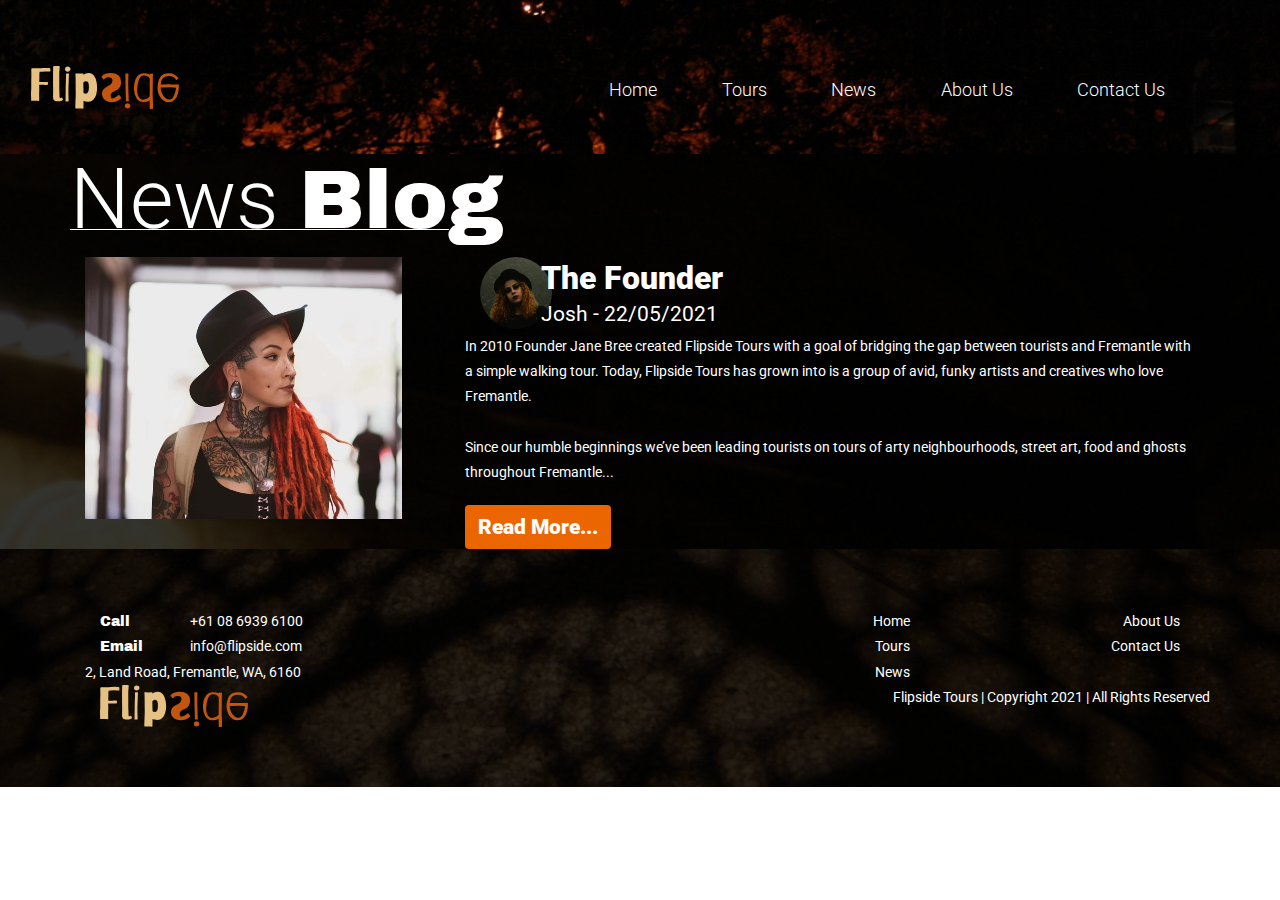
==== blog.html @ 5745782d "Update blog.html" ====
<!DOCTYPE html>
<html lang="en">

<head>
    <meta charset="utf-8">
    <meta http-equiv="X-UA-Compatible" content="IE=edge">
    <meta name="viewport" content="width=device-width, initial-scale=1">
    <!-- The above 3 meta tags *must* come first in the head; any other head content must come *after* these tags -->
    <title>Flipside Tours</title>

    <!-- Bootstrap -->
    <link href="css/bootstrap.min.css" rel="stylesheet">

    <!-- Google Fonts (Roboto & Archivo Black) -->
    <link rel="preconnect" href="https://fonts.gstatic.com">
    <link href="https://fonts.googleapis.com/css2?family=Archivo+Black&family=Roboto:ital,wght@0,300;0,400;0,900;1,700&display=swap" rel="stylesheet">

    <!-- Stylesheet -->
    <link href="style.css" rel="stylesheet">
</head>

<body>
    <header class="container-fluid smallheaderbg">
        <nav class="navbar">
            <div class="container-fluid">
                <div class="navbar-header">
                    <button type="button" class="navbar-toggle" data-toggle="collapse" data-target="#myNavbar">
                        <span class="icon-bar"></span>
                        <span class="icon-bar"></span>
                        <span class="icon-bar"></span>
                    </button>

                    <a class="navbar-brand" href="#"><img alt="Flipside Tours Logo" src="graphics/logo/logotype-img.svg"></a>
                </div>

                <div class="collapse navbar-collapse" id="myNavbar">
                    <ul class="nav navbar-nav navbar-right">
                        <li class="active"><a href="#">Home</a></li>
                        <li><a href="#">Tours</a></li>
                        <li><a href="#">News</a></li>
                        <li><a href="#">About Us</a></li>
                        <li><a href="#">Contact Us</a></li>
                    </ul>
                </div>
            </div>
        </nav>
    </header>

    <section class="container-fluid blog-section-one-bg">
        <div class="container">
            <h1><u style="text-decoration-thickness: 1px;"> News <span style="font-family: 'Archivo Black', sans-serif;">Blog</span> </u></h1>
            <div class="row">
                <div class="col-md-4">
                    <img src="images/content/blog/blog-img-1.jpg" alt="Photo of the Founder of Flipside">
                </div>

                <div class="col-md-8">
                    <div class="row">
                        <div class="col-md-1" style="padding-right: 0px;">
                            <img src="images/content/blog/blog-profile-img-1.png" alt="Photo of the Founder of Flipside">
                        </div>
                        
                        <div class="col-md-11">
                            <h3> The Founder </h3>
                            <p style="font-size: 1.50em;"> Josh - 22/05/2021 </p>
                        </div>
                    </div>
                    
                    <p> In 2010 Founder Jane Bree created Flipside Tours with a goal of bridging the gap between tourists and Fremantle with a simple walking tour. Today, Flipside Tours has grown into is a group of avid, funky artists and creatives who love Fremantle. <br> <br> Since our humble beginnings we’ve been leading tourists on tours of arty neighbourhoods, street art, food and ghosts throughout Fremantle... </p>
                    
                    <button type="button" class="btn">Read More...</button>
                </div>
            </div>
        </div>
    </section>

    <footer class="footerbg container-fluid">
        <div class="container">
            <div class="row">
                <div class="col-md-6">
                    <div class="row">
                        <div class="col-md-2">
                            <p><span style="font-family: 'Archivo Black', sans-serif;">Call</span></p>
                            <p><span style="font-family: 'Archivo Black', sans-serif;">Email</span></p>
                        </div>
                        <!--Column Medium 2-->

                        <div class="col-md-6">
                            <p>+61 08 6939 6100</p>
                            <p>info@flipside.com</p>
                        </div>
                        <!--Column Medium 6-->

                        <div class="col-md-4">
                        </div>
                        <!--Column Medium 4 (Empty)-->

                    </div>
                    <!--Row-->
                    <p>2, Land Road, Fremantle, WA, 6160</p>
                </div>
                <!--Column Medium 6-->

                <div class="col-md-6">
                    <div class="row">
                        <div class="col-md-6" style="text-align: right;">
                            <p>Home</p>
                            <p>Tours</p>
                            <p>News</p>
                        </div>
                        <!--Column Medium 6-->

                        <div class="col-md-6" style="text-align: right;">
                            <p>About Us</p>
                            <p>Contact Us</p>
                        </div>
                        <!--Column Medium 6-->
                    </div>
                    <!--Row-->
                </div>
                <!--Column Medium 6-->
            </div>
            <!--Row-->

            <section class="container">
                <div class="row">
                    <div class="col-md-6">
                        <a href="#"><img alt="Flipside Tours Logo" src="graphics/logo/logotype-img.svg"></a>
                    </div>
                    <!--Column Medium 6-->

                    <div class="col-md-6" style="text-align: right;">
                        <p>Flipside Tours | Copyright 2021 | All Rights Reserved</p>
                    </div>
                    <!--Column Medium 6-->
                </div>
                <!--Row-->
            </section>
        </div>
    </footer>
</body>

</html>
---- style.css ----
/*------------------------------ Variables ------------------------------*/

body {
    min-width: 320px;
}

h1 {
    color: white;
    font-family: 'Roboto', sans-serif;
    font-weight: 300;
    
    font-size: 6em;
    
    margin-top: 0px;
    margin-bottom: 10px;
}

h2 {
    color: white;
    font-family: 'Roboto', sans-serif;
    font-weight: 300;
    
    font-size: 4em;
    
    margin-top: 0px;
    margin-bottom: 10px;
}

h3 {
    color: white;
    font-family: 'Roboto', sans-serif;
    font-weight: 900;
    
    font-size: 2.25em;
    
    margin-top: 5px;
    margin-bottom: 0px;
}

p {
    color: white;
    font-family: 'Roboto', sans-serif;
    font-weight: 400;
    
    font-size: 1em;
    
    margin-bottom: 0px;
    
    line-height: 180%;
}

a {
    color: white;
    text-decoration: none;
    
    font-size: 1.3em;
}

li {
    padding-left: 5%;
    padding-top: 2%;
}

.btn {
    background-color: #EB6601;

    font-family: 'Roboto', sans-serif;
    font-weight: 900;
    color: white;
    
    font-size: 1.5em;
    
    margin-top: 20px;
}

.row {
    margin: auto;
}

/*------------------------------ Header (Large) ------------------------------*/

.navbar-nav {
    font-family: 'Roboto', sans-serif;
    font-weight: 300;
    width: 58%;
}

.navbar {
    padding-top: 4%;
    
    margin-bottom: 0px;
    
    margin: auto;
}

.icon-bar {
    display: block;
    width: 22px;
    height: 2px;
    border-radius: 1px;
    background-color: white;
}

.navbar-toggle {
    padding-top: 3%;
}

@media (min-width: 768px)
.navbar-nav>li {
    float: left;
    padding-left: 10px;
}

.tagline-header {
    padding-top: 11%;
    padding-bottom: 12%;
}

.indexheaderbg {
    background: url(images/backgrounds/index/index-header-background.jpg);
    background-size: cover;
}

/*------------------------------ Header (Small) ------------------------------*/

.smallheaderbg {
    background: url(images/backgrounds/header-background.jpg);
    background-size: cover;
    
    padding-bottom: 3%;
}

/*------------------------------ Index ------------------------------*/

.index-section-one-bg {
    background: url(images/backgrounds/index/index-section2-background.jpg);
    background-size: cover;
}

.index-section-two-bg {
    background: url(images/backgrounds/index/index-section3-background.jpg);
    background-size: cover;
}

.index-content-one {
    margin-top: 70px;
    margin-bottom: 70px;
}

/*------------------------------ Blog ------------------------------*/

.blog-section-one-bg {
    background: url(images/backgrounds/blog/blog-section2-background.jpg);
    background-size: cover;
}

/*------------------------------ Footer ------------------------------*/
.footerbg {
    background: url(images/backgrounds/footer-background.jpg);
    background-size: cover;
    
    padding-top: 60px;
    padding-bottom: 60px;
}
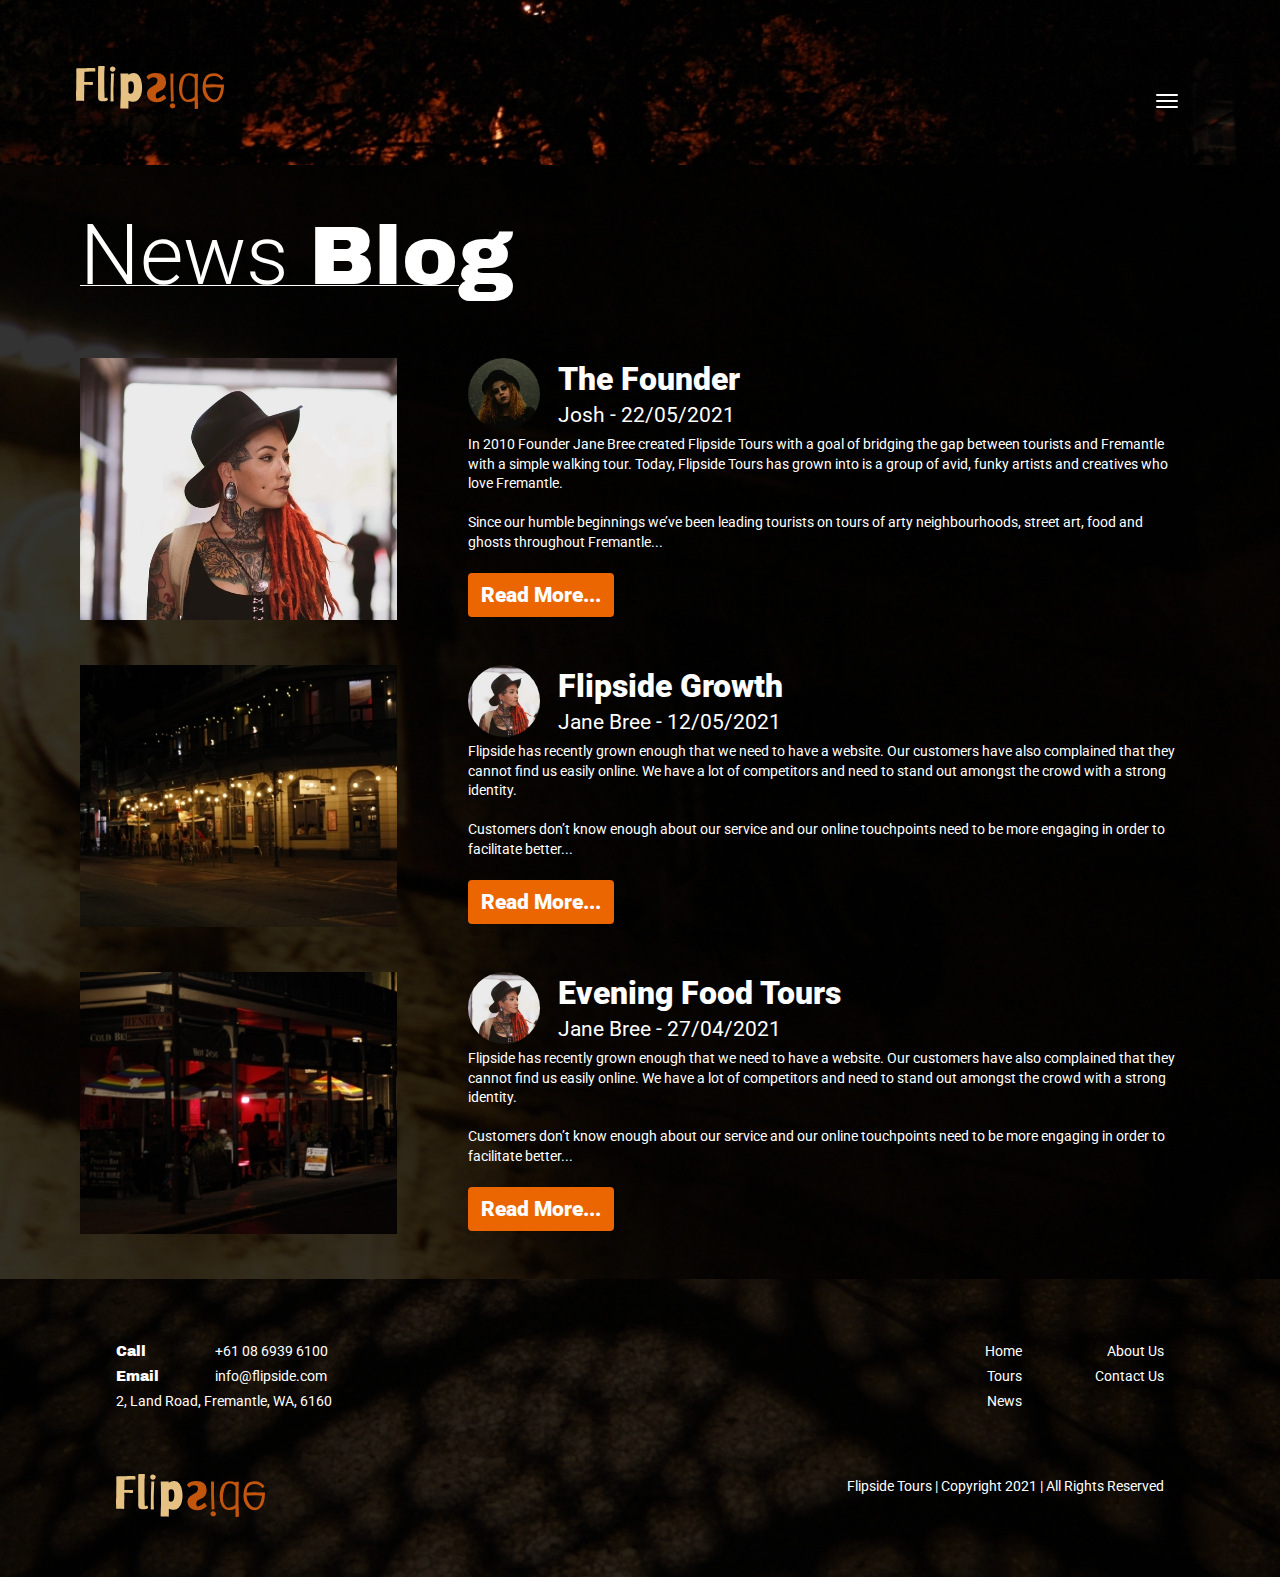
==== commit 5ed5d53c: "Updated Files" ====
--- a/blog.html
+++ b/blog.html
@@ -6,10 +6,12 @@
     <meta http-equiv="X-UA-Compatible" content="IE=edge">
     <meta name="viewport" content="width=device-width, initial-scale=1">
     <!-- The above 3 meta tags *must* come first in the head; any other head content must come *after* these tags -->
-    <title>Flipside Tours</title>
+    <title>Flipside Tours - Blog</title>
 
     <!-- Bootstrap -->
     <link href="css/bootstrap.min.css" rel="stylesheet">
+    <script src="https://ajax.googleapis.com/ajax/libs/jquery/3.5.1/jquery.min.js"></script>
+    <script src="https://maxcdn.bootstrapcdn.com/bootstrap/3.4.1/js/bootstrap.min.js"></script>
 
     <!-- Google Fonts (Roboto & Archivo Black) -->
     <link rel="preconnect" href="https://fonts.gstatic.com">
@@ -21,8 +23,8 @@
 
 <body>
     <header class="container-fluid smallheaderbg">
-        <nav class="navbar">
-            <div class="container-fluid">
+        <nav class="navbar" style="padding-left: 60px;padding-right: 60px;">
+            <div class="container-fluid remove-padding">
                 <div class="navbar-header">
                     <button type="button" class="navbar-toggle" data-toggle="collapse" data-target="#myNavbar">
                         <span class="icon-bar"></span>
@@ -47,26 +49,72 @@
     </header>
 
     <section class="container-fluid blog-section-one-bg">
-        <div class="container">
-            <h1><u style="text-decoration-thickness: 1px;"> News <span style="font-family: 'Archivo Black', sans-serif;">Blog</span> </u></h1>
-            <div class="row">
-                <div class="col-md-4">
+        <div class="container content_width">
+            <h1 class="section-padding-top"><u style="text-decoration-thickness: 1px;"> News <span style="font-family: 'Archivo Black', sans-serif;">Blog</span> </u></h1>
+            <div class="row section-padding-top">
+                <div class="col-sm-4" style="padding-left: 0px; padding-right: 0px;">
                     <img src="images/content/blog/blog-img-1.jpg" alt="Photo of the Founder of Flipside">
                 </div>
 
-                <div class="col-md-8">
+                <div class="col-sm-8">
                     <div class="row">
-                        <div class="col-md-1" style="padding-right: 0px;">
-                            <img src="images/content/blog/blog-profile-img-1.png" alt="Photo of the Founder of Flipside">
+                        <div class="col-sm-1" style="padding-right: 0px; padding-left: 0px;">
+                            <img src="images/content/blog/blog-profile-img-1.png" class="blog-profile-img" alt="Photo of the Founder of Flipside">
                         </div>
                         
-                        <div class="col-md-11">
+                        <div class="col-sm-11" style="padding-left: 30px;">
                             <h3> The Founder </h3>
-                            <p style="font-size: 1.50em;"> Josh - 22/05/2021 </p>
+                            <p class="p-subtitle"> Josh - 22/05/2021 </p>
                         </div>
                     </div>
                     
-                    <p> In 2010 Founder Jane Bree created Flipside Tours with a goal of bridging the gap between tourists and Fremantle with a simple walking tour. Today, Flipside Tours has grown into is a group of avid, funky artists and creatives who love Fremantle. <br> <br> Since our humble beginnings we’ve been leading tourists on tours of arty neighbourhoods, street art, food and ghosts throughout Fremantle... </p>
+                    <p style="line-height: 140%;"> In 2010 Founder Jane Bree created Flipside Tours with a goal of bridging the gap between tourists and Fremantle with a simple walking tour. Today, Flipside Tours has grown into is a group of avid, funky artists and creatives who love Fremantle. <br> <br> Since our humble beginnings we’ve been leading tourists on tours of arty neighbourhoods, street art, food and ghosts throughout Fremantle... </p>
+                    
+                    <button type="button" class="btn">Read More...</button>
+                </div>
+            </div>
+            
+            <div class="row section-padding-top">
+                <div class="col-sm-4" style="padding-left: 0px; padding-right: 0px;">
+                    <img src="images/content/blog/blog-img-2.jpg" alt="Photo of the Founder of Flipside">
+                </div>
+
+                <div class="col-sm-8">
+                    <div class="row">
+                        <div class="col-sm-1" style="padding-right: 0px; padding-left: 0px;">
+                            <img src="images/content/blog/blog-profile-img-2.png" class="blog-profile-img" alt="Photo of the Founder of Flipside">
+                        </div>
+                        
+                        <div class="col-sm-11" style="padding-left: 30px;">
+                            <h3> Flipside Growth </h3>
+                            <p class="p-subtitle"> Jane Bree - 12/05/2021 </p>
+                        </div>
+                    </div>
+                    
+                    <p style="line-height: 140%;"> Flipside has recently grown enough that we need to have a website. Our customers have also complained that they cannot find us easily online. We have a lot of competitors and need to stand out amongst the crowd with a strong identity. <br> <br> Customers don’t know enough about our service and our online touchpoints need to be more engaging in order to facilitate better... </p>
+                    
+                    <button type="button" class="btn">Read More...</button>
+                </div>
+            </div>
+            
+            <div class="row section-padding-top section-padding-bottom">
+                <div class="col-sm-4" style="padding-left: 0px; padding-right: 0px;">
+                    <img src="images/content/blog/blog-img-3.jpg" alt="Photo of the Founder of Flipside">
+                </div>
+
+                <div class="col-sm-8">
+                    <div class="row">
+                        <div class="col-xs-1" style="padding-right: 0px; padding-left: 0px;">
+                            <img src="images/content/blog/blog-profile-img-2.png" class="blog-profile-img" alt="Photo of the Founder of Flipside">
+                        </div>
+                        
+                        <div class="col-xs-11" style="padding-left: 30px;">
+                            <h3> Evening Food Tours </h3>
+                            <p class="p-subtitle"> Jane Bree - 27/04/2021 </p>
+                        </div>
+                    </div>
+                    
+                    <p style="line-height: 140%;"> Flipside has recently grown enough that we need to have a website. Our customers have also complained that they cannot find us easily online. We have a lot of competitors and need to stand out amongst the crowd with a strong identity. <br> <br> Customers don’t know enough about our service and our online touchpoints need to be more engaging in order to facilitate better... </p>
                     
                     <button type="button" class="btn">Read More...</button>
                 </div>
@@ -76,22 +124,22 @@
 
     <footer class="footerbg container-fluid">
         <div class="container">
-            <div class="row">
-                <div class="col-md-6">
+            <div class="row content_width" style="margin-bottom: 60px;">
+                <div class="col-sm-6" style="padding-left: 0px;">
                     <div class="row">
-                        <div class="col-md-2">
+                        <div class="col-md-2" style="padding-left: 0px;">
                             <p><span style="font-family: 'Archivo Black', sans-serif;">Call</span></p>
                             <p><span style="font-family: 'Archivo Black', sans-serif;">Email</span></p>
                         </div>
                         <!--Column Medium 2-->
 
-                        <div class="col-md-6">
+                        <div class="col-sm-6">
                             <p>+61 08 6939 6100</p>
                             <p>info@flipside.com</p>
                         </div>
                         <!--Column Medium 6-->
 
-                        <div class="col-md-4">
+                        <div class="col-sm-4">
                         </div>
                         <!--Column Medium 4 (Empty)-->
 
@@ -101,16 +149,16 @@
                 </div>
                 <!--Column Medium 6-->
 
-                <div class="col-md-6">
+                <div class="col-sm-6" style="padding-right: 0px;">
                     <div class="row">
-                        <div class="col-md-6" style="text-align: right;">
+                        <div class="col-sm-9" style="text-align: right;">
                             <p>Home</p>
                             <p>Tours</p>
                             <p>News</p>
                         </div>
                         <!--Column Medium 6-->
 
-                        <div class="col-md-6" style="text-align: right;">
+                        <div class="col-sm-3" style="text-align: right; padding-right: 0px;">
                             <p>About Us</p>
                             <p>Contact Us</p>
                         </div>
@@ -122,14 +170,14 @@
             </div>
             <!--Row-->
 
-            <section class="container">
-                <div class="row">
-                    <div class="col-md-6">
+            <section class="container" style="padding-left: 0px;">
+                <div class="row content_width">
+                    <div class="col-sm-6" style="padding-left: 0px;">
                         <a href="#"><img alt="Flipside Tours Logo" src="graphics/logo/logotype-img.svg"></a>
                     </div>
                     <!--Column Medium 6-->
 
-                    <div class="col-md-6" style="text-align: right;">
+                    <div class="col-sm-6" style="text-align: right;">
                         <p>Flipside Tours | Copyright 2021 | All Rights Reserved</p>
                     </div>
                     <!--Column Medium 6-->
--- a/style.css
+++ b/style.css
@@ -8,9 +8,9 @@
     color: white;
     font-family: 'Roboto', sans-serif;
     font-weight: 300;
-    
+
     font-size: 6em;
-    
+
     margin-top: 0px;
     margin-bottom: 10px;
 }
@@ -19,9 +19,9 @@
     color: white;
     font-family: 'Roboto', sans-serif;
     font-weight: 300;
-    
+
     font-size: 4em;
-    
+
     margin-top: 0px;
     margin-bottom: 10px;
 }
@@ -30,9 +30,9 @@
     color: white;
     font-family: 'Roboto', sans-serif;
     font-weight: 900;
-    
+
     font-size: 2.25em;
-    
+
     margin-top: 5px;
     margin-bottom: 0px;
 }
@@ -41,18 +41,18 @@
     color: white;
     font-family: 'Roboto', sans-serif;
     font-weight: 400;
-    
+
     font-size: 1em;
-    
+
     margin-bottom: 0px;
-    
+
     line-height: 180%;
 }
 
 a {
     color: white;
     text-decoration: none;
-    
+
     font-size: 1.3em;
 }
 
@@ -61,15 +61,19 @@
     padding-top: 2%;
 }
 
+.content_width {
+    width: 92%;
+}
+
 .btn {
     background-color: #EB6601;
 
     font-family: 'Roboto', sans-serif;
     font-weight: 900;
     color: white;
-    
+
     font-size: 1.5em;
-    
+
     margin-top: 20px;
 }
 
@@ -77,19 +81,53 @@
     margin: auto;
 }
 
+.remove-padding {
+    padding: 0px;
+}
+
+@media screen and (max-width: 768px) {
+    p {
+        color: white;
+        font-family: 'Roboto', sans-serif;
+        font-weight: 400;
+
+        font-size: 0.9em;
+
+        margin-bottom: 0px;
+
+        line-height: 180%;
+    }
+}
+
+@media screen and (max-width: 320px) {
+    h1 {
+        text-align: center;
+
+        font-size: 3em;
+    }
+    
+    h3 {
+        font-size: 1.3em;
+    }
+
+    .content_width {
+        width: 95%;
+    }
+}
+
 /*------------------------------ Header (Large) ------------------------------*/
 
 .navbar-nav {
     font-family: 'Roboto', sans-serif;
     font-weight: 300;
-    width: 58%;
+    width: 61%;
 }
 
 .navbar {
     padding-top: 4%;
-    
+
     margin-bottom: 0px;
-    
+
     margin: auto;
 }
 
@@ -105,8 +143,7 @@
     padding-top: 3%;
 }
 
-@media (min-width: 768px)
-.navbar-nav>li {
+@media (min-width: 768px) .navbar-nav > li {
     float: left;
     padding-left: 10px;
 }
@@ -126,9 +163,27 @@
 .smallheaderbg {
     background: url(images/backgrounds/header-background.jpg);
     background-size: cover;
-    
+
     padding-bottom: 3%;
 }
+
+@media (min-width: 768px){
+    .navbar-collapse.collapse {
+        display: none !important;
+    }
+    
+    .navbar-collapse.collapse.in {
+        display: block !important;
+    }
+    
+    .navbar-header .collapse, .navbar-toggle {
+        display:block !important;
+    }
+    
+    .navbar-header {
+        float:none;
+    }
+} /*Code from https://jsfiddle.net/0pmy8usr/*/
 
 /*------------------------------ Index ------------------------------*/
 
@@ -154,11 +209,29 @@
     background-size: cover;
 }
 
+.p-subtitle {
+    font-size: 1.50em;
+}
+
+.section-padding-top {
+    padding-top: 45px;
+}
+
+.section-padding-bottom {
+    padding-bottom: 45px;
+}
+
+@media screen and (max-width: 320px) {
+    .blog-profile-img {
+        height: 48px;
+    }
+}
+
 /*------------------------------ Footer ------------------------------*/
 .footerbg {
     background: url(images/backgrounds/footer-background.jpg);
     background-size: cover;
-    
+
     padding-top: 60px;
     padding-bottom: 60px;
-}+}
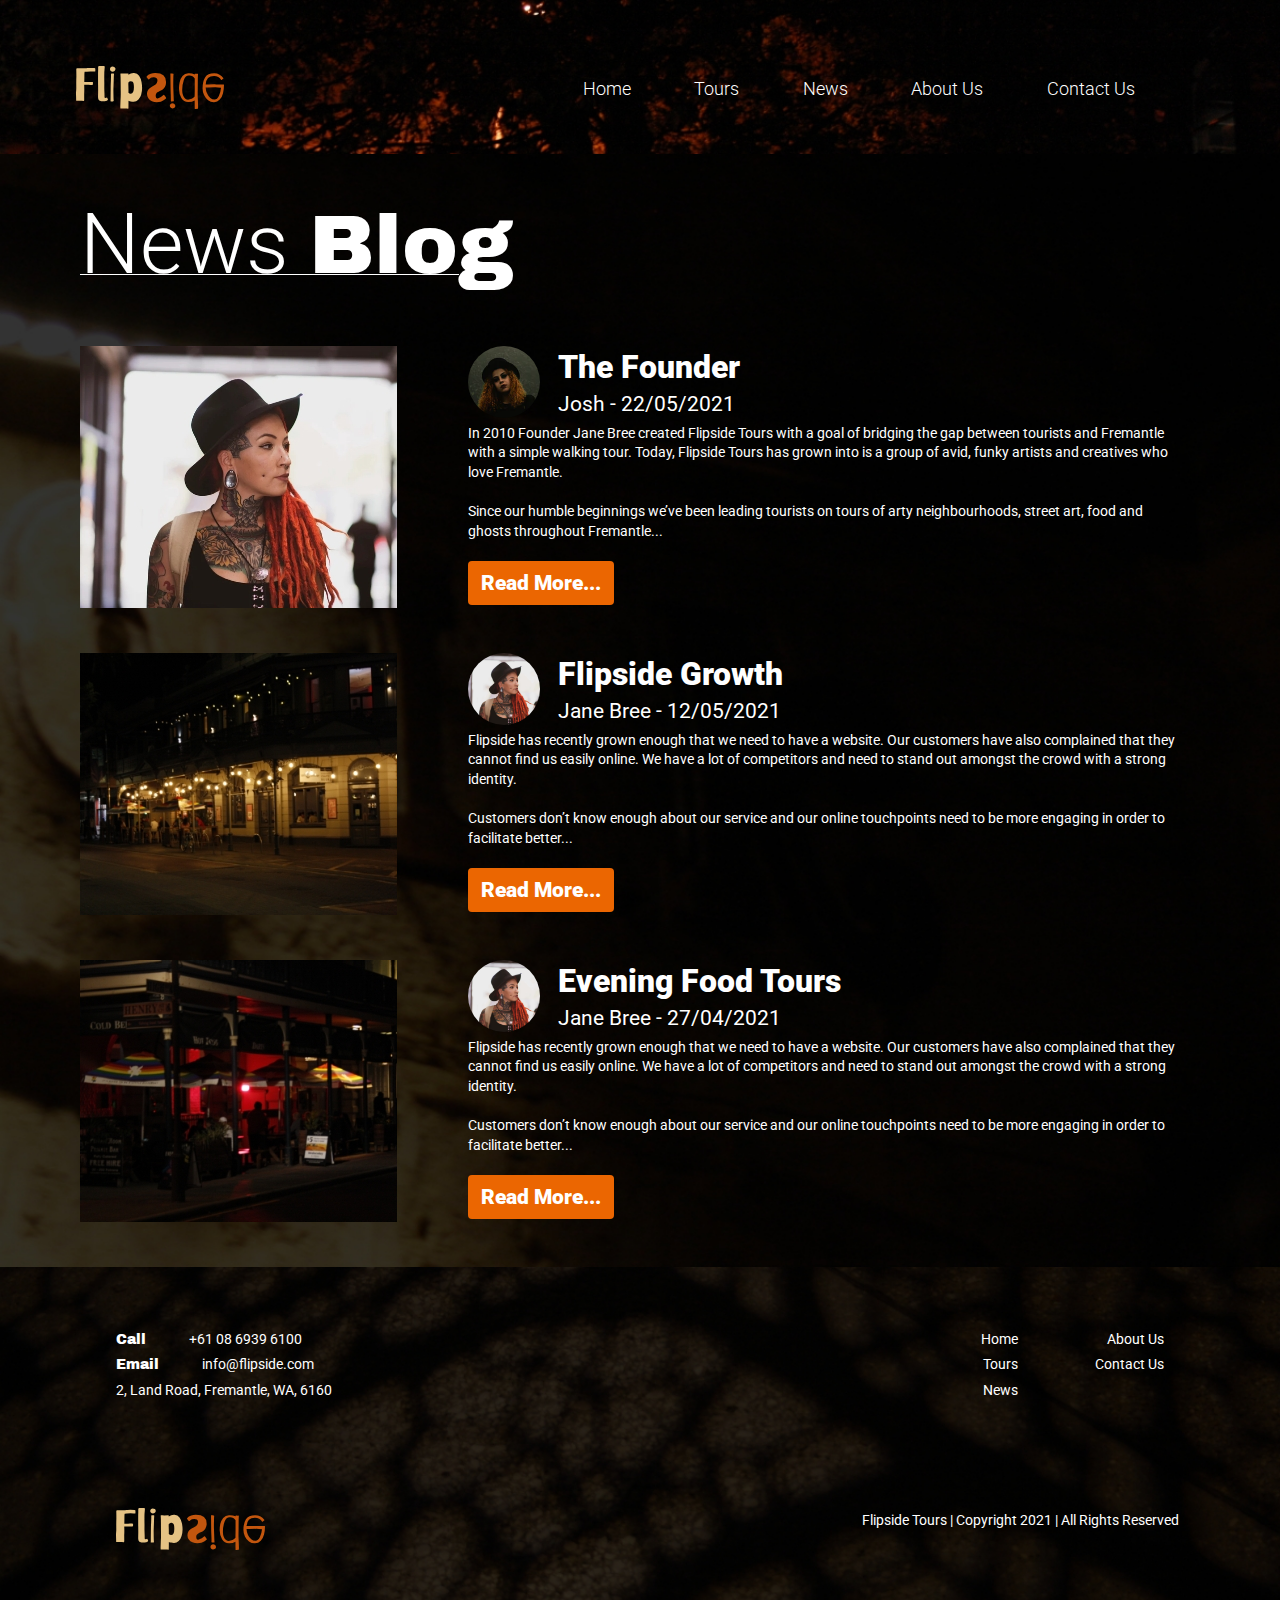
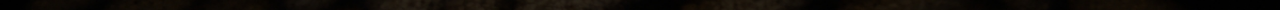
==== commit ae1db825: "Updated Small Header and Footer" ====
--- a/blog.html
+++ b/blog.html
@@ -23,7 +23,7 @@
 
 <body>
     <header class="container-fluid smallheaderbg">
-        <nav class="navbar" style="padding-left: 60px;padding-right: 60px;">
+        <nav class="navbar">
             <div class="container-fluid remove-padding">
                 <div class="navbar-header">
                     <button type="button" class="navbar-toggle" data-toggle="collapse" data-target="#myNavbar">
@@ -50,7 +50,7 @@
 
     <section class="container-fluid blog-section-one-bg">
         <div class="container content_width">
-            <h1 class="section-padding-top"><u style="text-decoration-thickness: 1px;"> News <span style="font-family: 'Archivo Black', sans-serif;">Blog</span> </u></h1>
+            <h1><u style="text-decoration-thickness: 1px;"> News <span style="font-family: 'Archivo Black', sans-serif;">Blog</span> </u></h1>
             <div class="row section-padding-top">
                 <div class="col-sm-4" style="padding-left: 0px; padding-right: 0px;">
                     <img src="images/content/blog/blog-img-1.jpg" alt="Photo of the Founder of Flipside">
@@ -61,19 +61,19 @@
                         <div class="col-sm-1" style="padding-right: 0px; padding-left: 0px;">
                             <img src="images/content/blog/blog-profile-img-1.png" class="blog-profile-img" alt="Photo of the Founder of Flipside">
                         </div>
-                        
+
                         <div class="col-sm-11" style="padding-left: 30px;">
                             <h3> The Founder </h3>
                             <p class="p-subtitle"> Josh - 22/05/2021 </p>
                         </div>
                     </div>
-                    
+
                     <p style="line-height: 140%;"> In 2010 Founder Jane Bree created Flipside Tours with a goal of bridging the gap between tourists and Fremantle with a simple walking tour. Today, Flipside Tours has grown into is a group of avid, funky artists and creatives who love Fremantle. <br> <br> Since our humble beginnings we’ve been leading tourists on tours of arty neighbourhoods, street art, food and ghosts throughout Fremantle... </p>
-                    
+
                     <button type="button" class="btn">Read More...</button>
                 </div>
             </div>
-            
+
             <div class="row section-padding-top">
                 <div class="col-sm-4" style="padding-left: 0px; padding-right: 0px;">
                     <img src="images/content/blog/blog-img-2.jpg" alt="Photo of the Founder of Flipside">
@@ -84,20 +84,20 @@
                         <div class="col-sm-1" style="padding-right: 0px; padding-left: 0px;">
                             <img src="images/content/blog/blog-profile-img-2.png" class="blog-profile-img" alt="Photo of the Founder of Flipside">
                         </div>
-                        
+
                         <div class="col-sm-11" style="padding-left: 30px;">
                             <h3> Flipside Growth </h3>
                             <p class="p-subtitle"> Jane Bree - 12/05/2021 </p>
                         </div>
                     </div>
-                    
+
                     <p style="line-height: 140%;"> Flipside has recently grown enough that we need to have a website. Our customers have also complained that they cannot find us easily online. We have a lot of competitors and need to stand out amongst the crowd with a strong identity. <br> <br> Customers don’t know enough about our service and our online touchpoints need to be more engaging in order to facilitate better... </p>
-                    
+
                     <button type="button" class="btn">Read More...</button>
                 </div>
             </div>
-            
-            <div class="row section-padding-top section-padding-bottom">
+
+            <div class="row section-padding-top">
                 <div class="col-sm-4" style="padding-left: 0px; padding-right: 0px;">
                     <img src="images/content/blog/blog-img-3.jpg" alt="Photo of the Founder of Flipside">
                 </div>
@@ -107,15 +107,15 @@
                         <div class="col-xs-1" style="padding-right: 0px; padding-left: 0px;">
                             <img src="images/content/blog/blog-profile-img-2.png" class="blog-profile-img" alt="Photo of the Founder of Flipside">
                         </div>
-                        
+
                         <div class="col-xs-11" style="padding-left: 30px;">
                             <h3> Evening Food Tours </h3>
                             <p class="p-subtitle"> Jane Bree - 27/04/2021 </p>
                         </div>
                     </div>
-                    
+
                     <p style="line-height: 140%;"> Flipside has recently grown enough that we need to have a website. Our customers have also complained that they cannot find us easily online. We have a lot of competitors and need to stand out amongst the crowd with a strong identity. <br> <br> Customers don’t know enough about our service and our online touchpoints need to be more engaging in order to facilitate better... </p>
-                    
+
                     <button type="button" class="btn">Read More...</button>
                 </div>
             </div>
@@ -125,40 +125,30 @@
     <footer class="footerbg container-fluid">
         <div class="container">
             <div class="row content_width" style="margin-bottom: 60px;">
-                <div class="col-sm-6" style="padding-left: 0px;">
+                <div class="col-xs-9 remove-padding">
                     <div class="row">
-                        <div class="col-md-2" style="padding-left: 0px;">
-                            <p><span style="font-family: 'Archivo Black', sans-serif;">Call</span></p>
-                            <p><span style="font-family: 'Archivo Black', sans-serif;">Email</span></p>
+                        <div class="col-xs-12 remove-padding">
+                            <p><span style="font-family: 'Archivo Black', sans-serif;">Call</span> <span class="tab">+61 08 6939 6100</span></p>
+                            <p><span style="font-family: 'Archivo Black', sans-serif;">Email</span> <span class="tab">info@flipside.com</span></p>
                         </div>
                         <!--Column Medium 2-->
 
-                        <div class="col-sm-6">
-                            <p>+61 08 6939 6100</p>
-                            <p>info@flipside.com</p>
-                        </div>
-                        <!--Column Medium 6-->
-
-                        <div class="col-sm-4">
-                        </div>
-                        <!--Column Medium 4 (Empty)-->
-
                     </div>
                     <!--Row-->
-                    <p>2, Land Road, Fremantle, WA, 6160</p>
+                    <p style="padding-bottom: 45px;">2, Land Road, Fremantle, WA, 6160</p>
                 </div>
                 <!--Column Medium 6-->
 
-                <div class="col-sm-6" style="padding-right: 0px;">
-                    <div class="row">
-                        <div class="col-sm-9" style="text-align: right;">
+                <div class="col-sm-3 remove-padding footer-btns">
+                    <div class="row" style="padding-top: 0px;">
+                        <div class="col-xs-6" style="padding-left: 0px;">
                             <p>Home</p>
                             <p>Tours</p>
                             <p>News</p>
                         </div>
                         <!--Column Medium 6-->
 
-                        <div class="col-sm-3" style="text-align: right; padding-right: 0px;">
+                        <div class="col-xs-6 remove-padding">
                             <p>About Us</p>
                             <p>Contact Us</p>
                         </div>
@@ -172,13 +162,13 @@
 
             <section class="container" style="padding-left: 0px;">
                 <div class="row content_width">
-                    <div class="col-sm-6" style="padding-left: 0px;">
+                    <div class="col-xs-1" style="padding-left: 0px;">
                         <a href="#"><img alt="Flipside Tours Logo" src="graphics/logo/logotype-img.svg"></a>
                     </div>
                     <!--Column Medium 6-->
 
-                    <div class="col-sm-6" style="text-align: right;">
-                        <p>Flipside Tours | Copyright 2021 | All Rights Reserved</p>
+                    <div class="col-sm-11 remove-padding" style="text-align: right;">
+                        <p class="footer-legal">Flipside Tours | Copyright 2021 | All Rights Reserved</p>
                     </div>
                     <!--Column Medium 6-->
                 </div>
--- a/style.css
+++ b/style.css
@@ -61,6 +61,12 @@
     padding-top: 2%;
 }
 
+.tab {
+    display: inline-block;
+
+    margin-left: 40px;
+}
+
 .content_width {
     width: 92%;
 }
@@ -86,6 +92,17 @@
 }
 
 @media screen and (max-width: 768px) {
+    h1 {
+        color: white;
+        font-family: 'Roboto', sans-serif;
+        font-weight: 300;
+
+        font-size: 4em;
+
+        margin-top: 0px;
+        margin-bottom: 10px;
+    }
+
     p {
         color: white;
         font-family: 'Roboto', sans-serif;
@@ -97,6 +114,18 @@
 
         line-height: 180%;
     }
+
+    .btn {
+        background-color: #EB6601;
+
+        font-family: 'Roboto', sans-serif;
+        font-weight: 900;
+        color: white;
+
+        font-size: 1.3em;
+
+        margin-top: 20px;
+    }
 }
 
 @media screen and (max-width: 320px) {
@@ -105,13 +134,13 @@
 
         font-size: 3em;
     }
-    
+
     h3 {
         font-size: 1.3em;
     }
 
     .content_width {
-        width: 95%;
+        width: 100%;
     }
 }
 
@@ -125,6 +154,8 @@
 
 .navbar {
     padding-top: 4%;
+    padding-left: 60px;
+    padding-right: 60px;
 
     margin-bottom: 0px;
 
@@ -167,23 +198,43 @@
     padding-bottom: 3%;
 }
 
-@media (min-width: 768px){
+@media (max-width: 768px) {
     .navbar-collapse.collapse {
         display: none !important;
     }
-    
+
     .navbar-collapse.collapse.in {
         display: block !important;
     }
-    
-    .navbar-header .collapse, .navbar-toggle {
-        display:block !important;
-    }
-    
+
+    .navbar-header .collapse,
+    .navbar-toggle {
+        display: block !important;
+    }
+
     .navbar-header {
-        float:none;
-    }
-} /*Code from https://jsfiddle.net/0pmy8usr/*/
+        float: none;
+    }
+}
+
+/*Code for NavBar Collapse from: https://jsfiddle.net/0pmy8usr/*/
+
+@media screen and (max-width: 320px) {
+    .navbar {
+        padding-top: 4%;
+        padding-left: 20px;
+        padding-right: 20px;
+
+        margin-bottom: 0px;
+
+        margin: auto;
+    }
+
+    .navbar-toggle {
+        padding-top: 7%;
+        padding-right: 0px
+    }
+}
 
 /*------------------------------ Index ------------------------------*/
 
@@ -207,6 +258,9 @@
 .blog-section-one-bg {
     background: url(images/backgrounds/blog/blog-section2-background.jpg);
     background-size: cover;
+
+    padding-bottom: 45px;
+    padding-top: 45px;
 }
 
 .p-subtitle {
@@ -235,3 +289,27 @@
     padding-top: 60px;
     padding-bottom: 60px;
 }
+
+.footer-btns {
+    text-align: right;
+}
+
+.footer-legal {
+    text-align: right;
+    
+    padding-top: 0px;
+    
+    
+}
+
+@media screen and (max-width: 767px) {
+    .footer-btns {
+        text-align: left;
+    }
+
+    .footer-legal {
+        text-align: center;
+        
+        padding-top: 90px;
+    }
+}
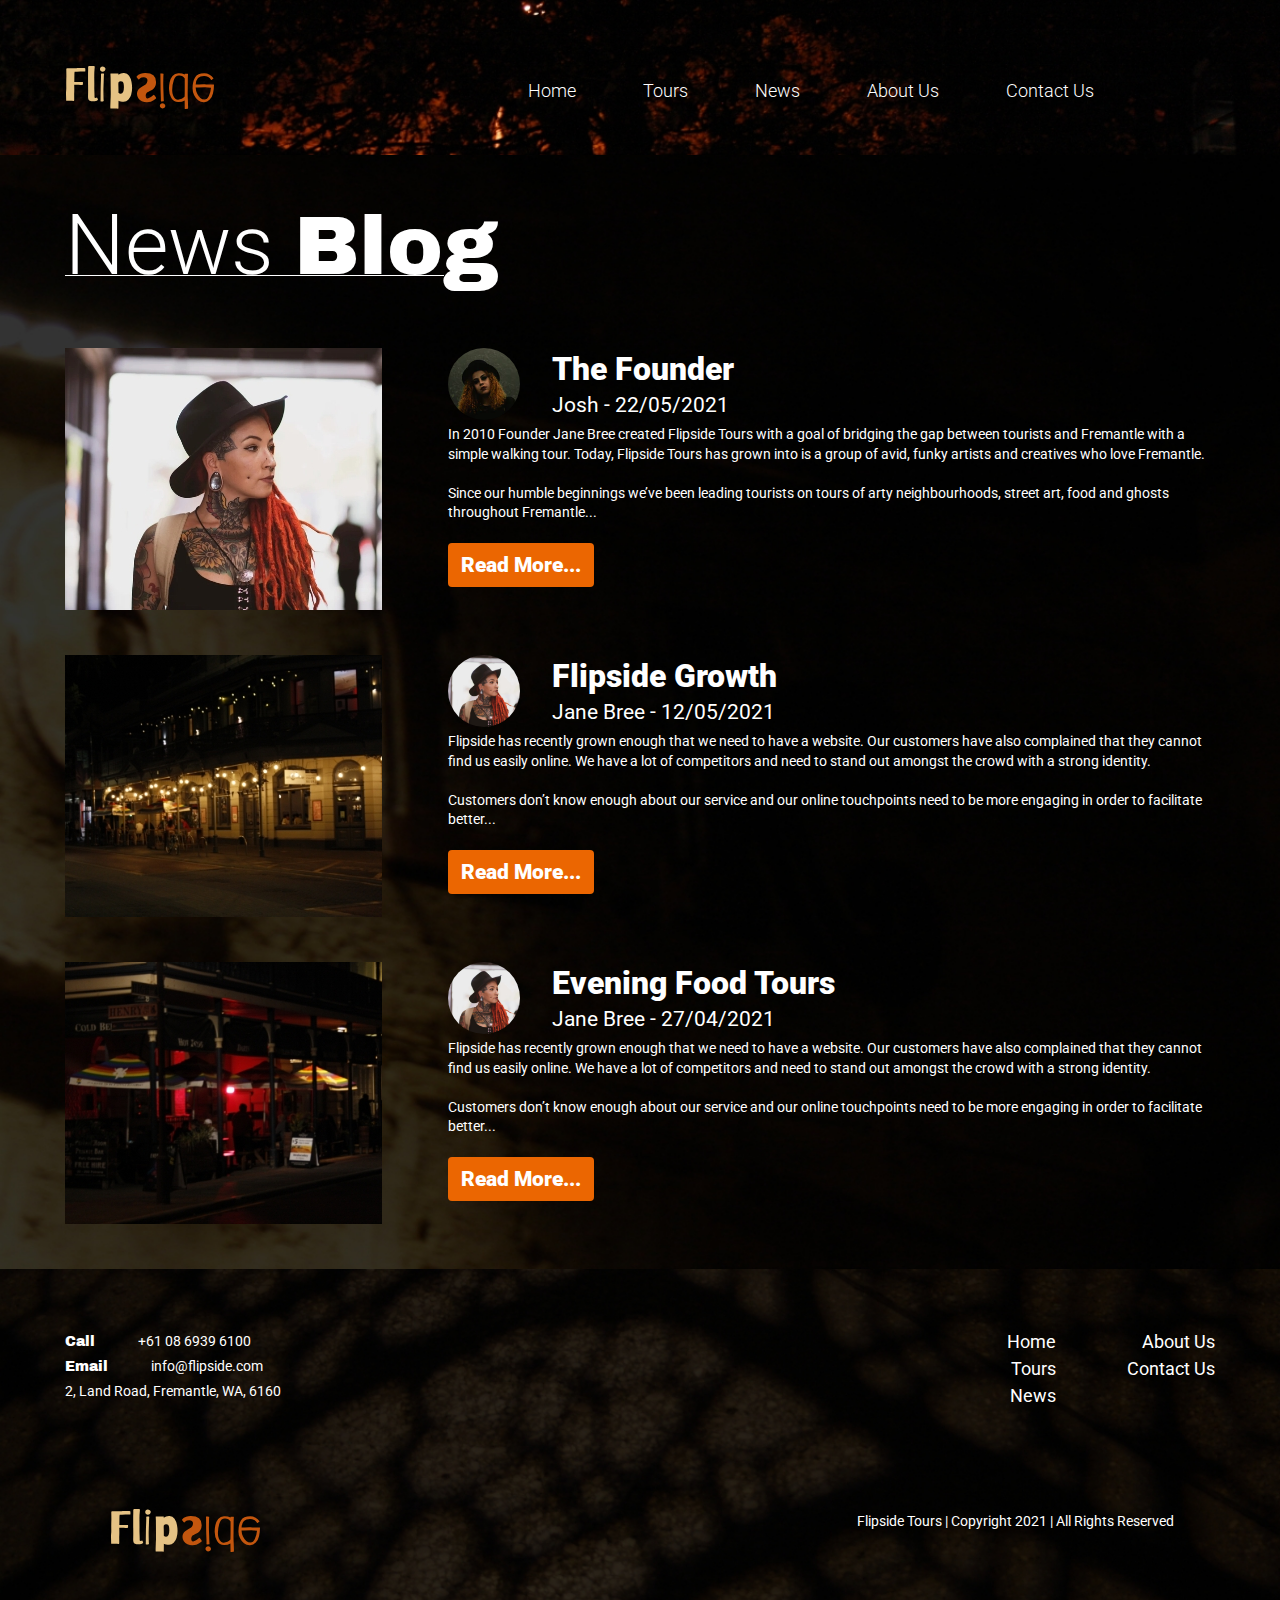
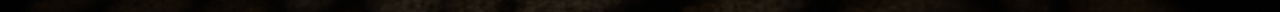
==== commit fb3a2170: "Updated Footer, Blog and Header in Each Section" ====
--- a/blog.html
+++ b/blog.html
@@ -23,7 +23,7 @@
 
 <body>
     <header class="container-fluid smallheaderbg">
-        <nav class="navbar">
+        <nav class="navbar content-width">
             <div class="container-fluid remove-padding">
                 <div class="navbar-header">
                     <button type="button" class="navbar-toggle" data-toggle="collapse" data-target="#myNavbar">
@@ -37,9 +37,9 @@
 
                 <div class="collapse navbar-collapse" id="myNavbar">
                     <ul class="nav navbar-nav navbar-right">
-                        <li class="active"><a href="#">Home</a></li>
-                        <li><a href="#">Tours</a></li>
-                        <li><a href="#">News</a></li>
+                        <li class="active"><a href="index.html">Home</a></li>
+                        <li><a href="services.html">Tours</a></li>
+                        <li><a href="blog.html">News</a></li>
                         <li><a href="#">About Us</a></li>
                         <li><a href="#">Contact Us</a></li>
                     </ul>
@@ -49,20 +49,20 @@
     </header>
 
     <section class="container-fluid blog-section-one-bg">
-        <div class="container content_width">
+        <div class="container content-width remove-padding">
             <h1><u style="text-decoration-thickness: 1px;"> News <span style="font-family: 'Archivo Black', sans-serif;">Blog</span> </u></h1>
             <div class="row section-padding-top">
-                <div class="col-sm-4" style="padding-left: 0px; padding-right: 0px;">
-                    <img src="images/content/blog/blog-img-1.jpg" alt="Photo of the Founder of Flipside">
+                <div class="col-sm-4 remove-padding">
+                    <img src="images/content/blog/blog-img-1.jpg" class="blog-content-img" alt="Photo of the Founder of Flipside">
                 </div>
 
-                <div class="col-sm-8">
+                <div class="col-sm-8 remove-padding content-align blog-content-padding">
                     <div class="row">
-                        <div class="col-sm-1" style="padding-right: 0px; padding-left: 0px;">
+                        <div class="col-xs-1 remove-padding">
                             <img src="images/content/blog/blog-profile-img-1.png" class="blog-profile-img" alt="Photo of the Founder of Flipside">
                         </div>
 
-                        <div class="col-sm-11" style="padding-left: 30px;">
+                        <div class="col-xs-11" style="text-align: left; padding-left: 40px;">
                             <h3> The Founder </h3>
                             <p class="p-subtitle"> Josh - 22/05/2021 </p>
                         </div>
@@ -75,17 +75,17 @@
             </div>
 
             <div class="row section-padding-top">
-                <div class="col-sm-4" style="padding-left: 0px; padding-right: 0px;">
-                    <img src="images/content/blog/blog-img-2.jpg" alt="Photo of the Founder of Flipside">
+                <div class="col-sm-4 remove-padding ">
+                    <img src="images/content/blog/blog-img-2.jpg" class="blog-content-img" alt="Photo of the Founder of Flipside">
                 </div>
 
-                <div class="col-sm-8">
+                <div class="col-sm-8 remove-padding content-align blog-content-padding">
                     <div class="row">
-                        <div class="col-sm-1" style="padding-right: 0px; padding-left: 0px;">
+                        <div class="col-xs-1 remove-padding">
                             <img src="images/content/blog/blog-profile-img-2.png" class="blog-profile-img" alt="Photo of the Founder of Flipside">
                         </div>
 
-                        <div class="col-sm-11" style="padding-left: 30px;">
+                        <div class="col-xs-11" style="text-align: left; padding-left: 40px;">
                             <h3> Flipside Growth </h3>
                             <p class="p-subtitle"> Jane Bree - 12/05/2021 </p>
                         </div>
@@ -98,17 +98,17 @@
             </div>
 
             <div class="row section-padding-top">
-                <div class="col-sm-4" style="padding-left: 0px; padding-right: 0px;">
-                    <img src="images/content/blog/blog-img-3.jpg" alt="Photo of the Founder of Flipside">
+                <div class="col-sm-4 remove-padding">
+                    <img src="images/content/blog/blog-img-3.jpg" class="blog-content-img" alt="Photo of the Founder of Flipside">
                 </div>
 
-                <div class="col-sm-8">
+                <div class="col-sm-8 remove-padding content-align blog-content-padding">
                     <div class="row">
-                        <div class="col-xs-1" style="padding-right: 0px; padding-left: 0px;">
+                        <div class="col-xs-1 remove-padding">
                             <img src="images/content/blog/blog-profile-img-2.png" class="blog-profile-img" alt="Photo of the Founder of Flipside">
                         </div>
 
-                        <div class="col-xs-11" style="padding-left: 30px;">
+                        <div class="col-xs-11" style="text-align: left; padding-left: 40px;">
                             <h3> Evening Food Tours </h3>
                             <p class="p-subtitle"> Jane Bree - 27/04/2021 </p>
                         </div>
@@ -123,8 +123,8 @@
     </section>
 
     <footer class="footerbg container-fluid">
-        <div class="container">
-            <div class="row content_width" style="margin-bottom: 60px;">
+        <div class="container remove-padding content-width">
+            <div class="row" style="margin-bottom: 60px;">
                 <div class="col-xs-9 remove-padding">
                     <div class="row">
                         <div class="col-xs-12 remove-padding">
@@ -142,15 +142,15 @@
                 <div class="col-sm-3 remove-padding footer-btns">
                     <div class="row" style="padding-top: 0px;">
                         <div class="col-xs-6" style="padding-left: 0px;">
-                            <p>Home</p>
-                            <p>Tours</p>
-                            <p>News</p>
+                            <p><a href="index.html">Home</a></p>
+                            <p><a href="services.html">Tours</a></p>
+                            <p><a href="blog.html">News</a></p>
                         </div>
                         <!--Column Medium 6-->
 
                         <div class="col-xs-6 remove-padding">
-                            <p>About Us</p>
-                            <p>Contact Us</p>
+                            <p><a href="#">About Us</a></p>
+                            <p><a href="#">Contact Us</a></p>
                         </div>
                         <!--Column Medium 6-->
                     </div>
@@ -161,7 +161,7 @@
             <!--Row-->
 
             <section class="container" style="padding-left: 0px;">
-                <div class="row content_width">
+                <div class="row content-width">
                     <div class="col-xs-1" style="padding-left: 0px;">
                         <a href="#"><img alt="Flipside Tours Logo" src="graphics/logo/logotype-img.svg"></a>
                     </div>
@@ -178,4 +178,4 @@
     </footer>
 </body>
 
-</html>
+</html>--- a/style.css
+++ b/style.css
@@ -67,8 +67,12 @@
     margin-left: 40px;
 }
 
-.content_width {
+.content-width {
     width: 92%;
+}
+
+.content-align {
+    text-align: left;
 }
 
 .btn {
@@ -93,14 +97,11 @@
 
 @media screen and (max-width: 768px) {
     h1 {
-        color: white;
-        font-family: 'Roboto', sans-serif;
-        font-weight: 300;
-
         font-size: 4em;
-
-        margin-top: 0px;
-        margin-bottom: 10px;
+    }
+
+    h3 {
+        font-size: 1.8em;
     }
 
     p {
@@ -108,7 +109,7 @@
         font-family: 'Roboto', sans-serif;
         font-weight: 400;
 
-        font-size: 0.9em;
+        font-size: 0.8em;
 
         margin-bottom: 0px;
 
@@ -122,13 +123,13 @@
         font-weight: 900;
         color: white;
 
-        font-size: 1.3em;
-
-        margin-top: 20px;
-    }
-}
-
-@media screen and (max-width: 320px) {
+        font-size: 1em;
+
+        margin-top: 15px;
+    }
+}
+
+@media screen and (max-width: 767px) {
     h1 {
         text-align: center;
 
@@ -136,12 +137,16 @@
     }
 
     h3 {
-        font-size: 1.3em;
+        font-size: 1.5em;
     }
 
     .content_width {
         width: 100%;
     }
+
+    .content-align {
+        text-align: center;
+    }
 }
 
 /*------------------------------ Header (Large) ------------------------------*/
@@ -149,13 +154,11 @@
 .navbar-nav {
     font-family: 'Roboto', sans-serif;
     font-weight: 300;
-    width: 61%;
+    width: 66%;
 }
 
 .navbar {
     padding-top: 4%;
-    padding-left: 60px;
-    padding-right: 60px;
 
     margin-bottom: 0px;
 
@@ -174,11 +177,6 @@
     padding-top: 3%;
 }
 
-@media (min-width: 768px) .navbar-nav > li {
-    float: left;
-    padding-left: 10px;
-}
-
 .tagline-header {
     padding-top: 11%;
     padding-bottom: 12%;
@@ -189,6 +187,48 @@
     background-size: cover;
 }
 
+@media screen and (max-width: 1100px) {
+    .navbar-nav > li > a {
+        padding-top: 15px;
+        padding-bottom: 15px;
+
+        font-size: 1em;
+    }
+
+    .navbar-nav {
+        font-family: 'Roboto', sans-serif;
+        font-weight: 300;
+        width: 63%;
+    }
+}
+
+@media screen and (max-width: 990px) {
+    .navbar-collapse.collapse {
+        display: none !important;
+    }
+
+    .navbar-collapse.collapse.in {
+        display: block !important;
+    }
+
+    .navbar-header .collapse,
+    .navbar-toggle {
+        display: block !important;
+    }
+
+    .navbar-header {
+        float: none;
+    }
+}
+
+/*Code for NavBar Collapse from: https://jsfiddle.net/0pmy8usr/*/
+
+@media screen and (max-width: 500px) {
+    .navbar-toggle {
+        padding-top: 5%;
+    }
+}
+
 /*------------------------------ Header (Small) ------------------------------*/
 
 .smallheaderbg {
@@ -222,8 +262,6 @@
 @media screen and (max-width: 320px) {
     .navbar {
         padding-top: 4%;
-        padding-left: 20px;
-        padding-right: 20px;
 
         margin-bottom: 0px;
 
@@ -275,9 +313,53 @@
     padding-bottom: 45px;
 }
 
-@media screen and (max-width: 320px) {
+@media screen and (max-width: 1100px) {
+    .blog-content-padding {
+        padding-left: 40px;
+    }
+}
+
+@media screen and (max-width: 970px) {
+    .blog-content-padding {
+        padding-left: 60px;
+    }
+}
+
+@media screen and (max-width: 890px) {
+    .blog-content-padding {
+        padding-left: 80px;
+    }
+}
+
+@media screen and (max-width: 820px) {
+    .blog-content-img {
+        width: 130%;
+    }
+}
+
+@media screen and (max-width: 768px) {
+    .p-subtitle {
+        font-size: 1.0em;
+    }
+
     .blog-profile-img {
-        height: 48px;
+        width: 220%;
+    }
+}
+
+@media screen and (max-width: 767px) {
+    .blog-content-img {
+        width: 100%;
+    }
+
+    .blog-content-padding {
+        padding-left: 0px;
+
+        padding-top: 10px;
+    }
+
+    .p-subtitle {
+        font-size: 1em;
     }
 }
 
@@ -296,10 +378,10 @@
 
 .footer-legal {
     text-align: right;
-    
+
     padding-top: 0px;
-    
-    
+
+
 }
 
 @media screen and (max-width: 767px) {
@@ -309,7 +391,7 @@
 
     .footer-legal {
         text-align: center;
-        
+
         padding-top: 90px;
     }
 }
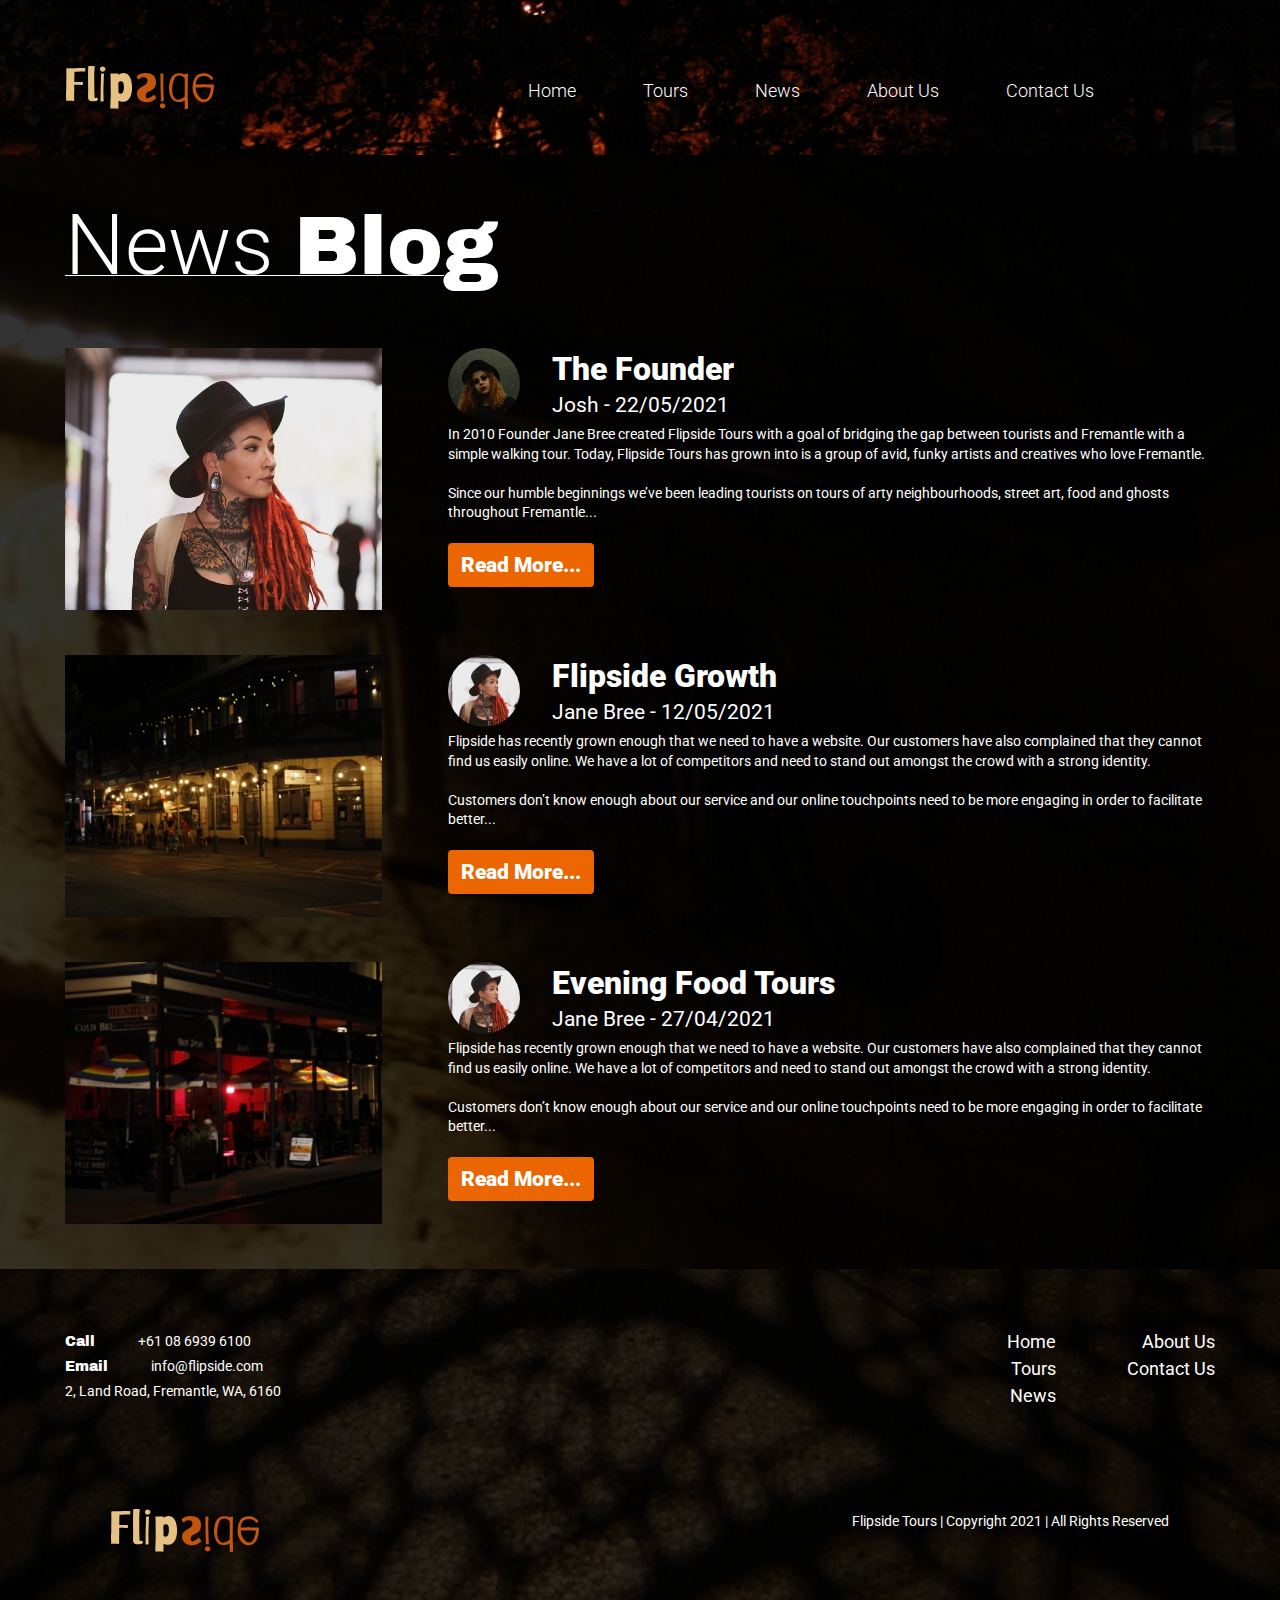
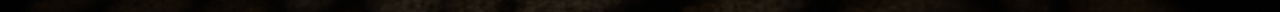
==== commit de39e009: "Updates" ====
--- a/blog.html
+++ b/blog.html
@@ -160,8 +160,8 @@
             </div>
             <!--Row-->
 
-            <section class="container" style="padding-left: 0px;">
-                <div class="row content-width">
+            <section class="container remove-padding content-width">
+                <div class="row">
                     <div class="col-xs-1" style="padding-left: 0px;">
                         <a href="#"><img alt="Flipside Tours Logo" src="graphics/logo/logotype-img.svg"></a>
                     </div>
--- a/style.css
+++ b/style.css
@@ -291,6 +291,42 @@
     margin-bottom: 70px;
 }
 
+.index-tour-left-one {
+    margin-left: 350px;
+    margin-right: -230px;
+
+    padding-top: 150px;
+
+    z-index: 1;
+}
+
+.index-tour-right-one {
+    margin-left: -250px;
+    
+    padding-left: 150px;
+    padding-top: 270px;
+    
+    text-align: right;
+}
+
+.index-tour-left-two {
+    margin-left: 120px;
+    margin-right: -230px;
+
+    padding-top: 150px;
+
+    z-index: 1;
+}
+
+.index-tour-right-two {
+    margin-left: -250px;
+    
+    padding-left: 140px;
+    padding-top: 270px;
+    
+    text-align: right;
+}
+
 /*------------------------------ Blog ------------------------------*/
 
 .blog-section-one-bg {
@@ -363,6 +399,52 @@
     }
 }
 
+/*------------------------------ Services ------------------------------*/
+
+.services-section-one-bg {
+    background: url(images/backgrounds/services/services-section2-background.jpg);
+    background-size: cover;
+
+    padding-bottom: 45px;
+    padding-top: 45px;
+}
+
+.services-tour-left-one {
+    margin-left: 350px;
+    margin-right: -230px;
+
+    padding-top: 150px;
+
+    z-index: 1;
+}
+
+.services-tour-right-one {
+    margin-left: -250px;
+    
+    padding-left: 150px;
+    padding-top: 270px;
+    
+    text-align: right;
+}
+
+.services-tour-left-two {
+    margin-left: 120px;
+    margin-right: -230px;
+
+    padding-top: 150px;
+
+    z-index: 1;
+}
+
+.services-tour-right-two {
+    margin-left: -250px;
+    
+    padding-left: 140px;
+    padding-top: 270px;
+    
+    text-align: right;
+}
+
 /*------------------------------ Footer ------------------------------*/
 .footerbg {
     background: url(images/backgrounds/footer-background.jpg);
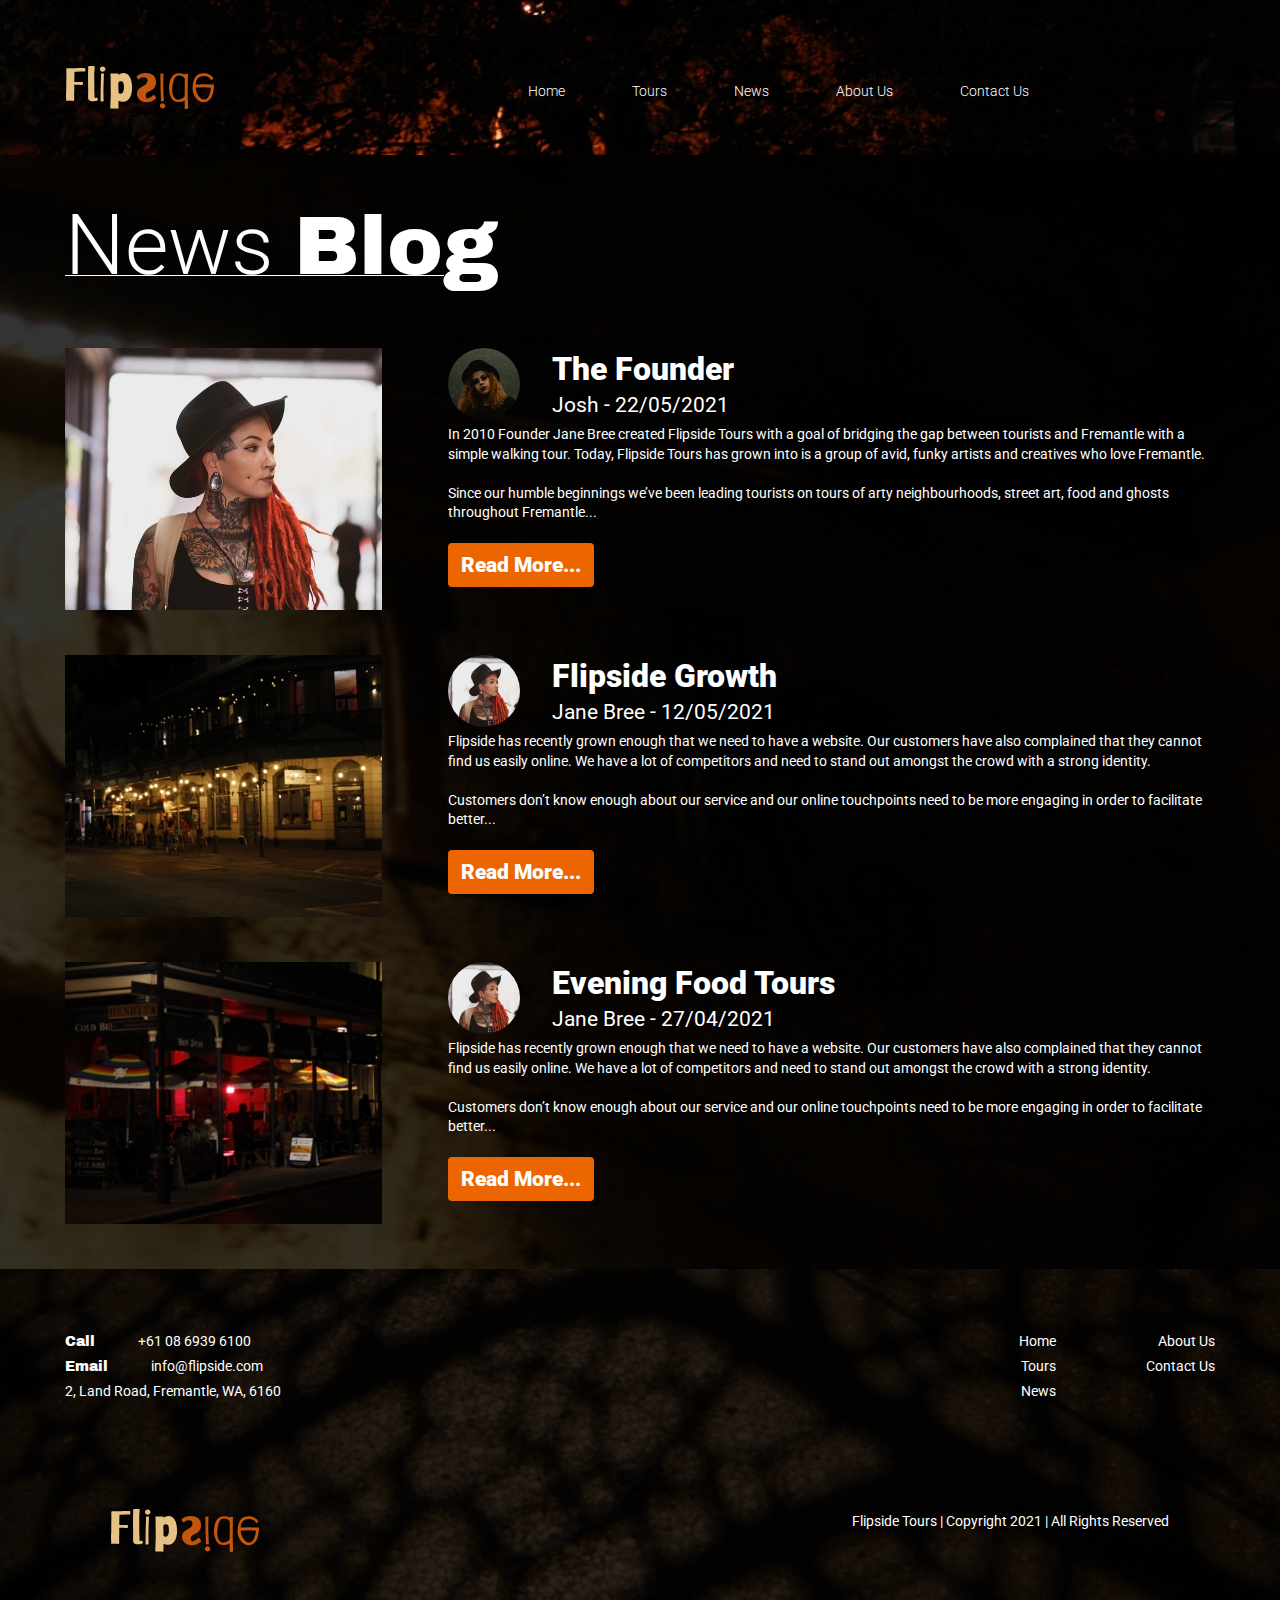
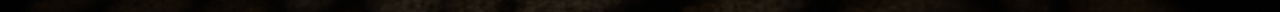
==== commit 169a7be2: "Fixed Alt-Text for Images" ====
--- a/blog.html
+++ b/blog.html
@@ -32,7 +32,7 @@
                         <span class="icon-bar"></span>
                     </button>
 
-                    <a class="navbar-brand" href="#"><img alt="Flipside Tours Logo" src="graphics/logo/logotype-img.svg"></a>
+                    <a class="navbar-brand" href="index.html"><img alt="Flipside Tours Logo" src="graphics/logo/logotype-img.svg"></a>
                 </div>
 
                 <div class="collapse navbar-collapse" id="myNavbar">
@@ -59,7 +59,7 @@
                 <div class="col-sm-8 remove-padding content-align blog-content-padding">
                     <div class="row">
                         <div class="col-xs-1 remove-padding">
-                            <img src="images/content/blog/blog-profile-img-1.png" class="blog-profile-img" alt="Photo of the Founder of Flipside">
+                            <img src="images/content/blog/blog-profile-img-1.png" class="blog-profile-img" alt="Josh - Profile Image">
                         </div>
 
                         <div class="col-xs-11" style="text-align: left; padding-left: 40px;">
@@ -76,13 +76,13 @@
 
             <div class="row section-padding-top">
                 <div class="col-sm-4 remove-padding ">
-                    <img src="images/content/blog/blog-img-2.jpg" class="blog-content-img" alt="Photo of the Founder of Flipside">
+                    <img src="images/content/blog/blog-img-2.jpg" class="blog-content-img" alt="Photo of the Sail and Anchor in Fremantle">
                 </div>
 
                 <div class="col-sm-8 remove-padding content-align blog-content-padding">
                     <div class="row">
                         <div class="col-xs-1 remove-padding">
-                            <img src="images/content/blog/blog-profile-img-2.png" class="blog-profile-img" alt="Photo of the Founder of Flipside">
+                            <img src="images/content/blog/blog-profile-img-2.png" class="blog-profile-img" alt="Jane Bree - Profile Image">
                         </div>
 
                         <div class="col-xs-11" style="text-align: left; padding-left: 40px;">
@@ -99,13 +99,13 @@
 
             <div class="row section-padding-top">
                 <div class="col-sm-4 remove-padding">
-                    <img src="images/content/blog/blog-img-3.jpg" class="blog-content-img" alt="Photo of the Founder of Flipside">
+                    <img src="images/content/blog/blog-img-3.jpg" class="blog-content-img" alt="Photo of the Bar Orient in Fremantle">
                 </div>
 
                 <div class="col-sm-8 remove-padding content-align blog-content-padding">
                     <div class="row">
                         <div class="col-xs-1 remove-padding">
-                            <img src="images/content/blog/blog-profile-img-2.png" class="blog-profile-img" alt="Photo of the Founder of Flipside">
+                            <img src="images/content/blog/blog-profile-img-2.png" class="blog-profile-img" alt="Jane Bree - Profile Image">
                         </div>
 
                         <div class="col-xs-11" style="text-align: left; padding-left: 40px;">
@@ -163,7 +163,7 @@
             <section class="container remove-padding content-width">
                 <div class="row">
                     <div class="col-xs-1" style="padding-left: 0px;">
-                        <a href="#"><img alt="Flipside Tours Logo" src="graphics/logo/logotype-img.svg"></a>
+                        <a href="index.html"><img alt="Flipside Tours Logo" src="graphics/logo/logotype-img.svg"></a>
                     </div>
                     <!--Column Medium 6-->
 
--- a/style.css
+++ b/style.css
@@ -52,8 +52,6 @@
 a {
     color: white;
     text-decoration: none;
-
-    font-size: 1.3em;
 }
 
 li {
@@ -100,20 +98,16 @@
         font-size: 4em;
     }
 
+    h2 {
+        font-size: 2.6em;
+    }
+
     h3 {
         font-size: 1.8em;
     }
 
     p {
-        color: white;
-        font-family: 'Roboto', sans-serif;
-        font-weight: 400;
-
-        font-size: 0.8em;
-
-        margin-bottom: 0px;
-
-        line-height: 180%;
+        font-size: 1em;
     }
 
     .btn {
@@ -133,11 +127,19 @@
     h1 {
         text-align: center;
 
-        font-size: 3em;
+        font-size: 2.5em;
+    }
+
+    h2 {
+        font-size: 1.5em;
     }
 
     h3 {
         font-size: 1.5em;
+    }
+
+    p {
+        font-size: 0.8em;
     }
 
     .content_width {
@@ -292,39 +294,115 @@
 }
 
 .index-tour-left-one {
-    margin-left: 350px;
-    margin-right: -230px;
-
+    margin-left: 380px;
+    margin-right: -400px;
     padding-top: 150px;
-
     z-index: 1;
 }
 
 .index-tour-right-one {
     margin-left: -250px;
-    
+
     padding-left: 150px;
     padding-top: 270px;
-    
+
     text-align: right;
 }
 
 .index-tour-left-two {
     margin-left: 120px;
-    margin-right: -230px;
-
+    margin-right: -320px;
     padding-top: 150px;
-
     z-index: 1;
 }
 
 .index-tour-right-two {
     margin-left: -250px;
-    
+
     padding-left: 140px;
     padding-top: 270px;
-    
+
     text-align: right;
+}
+
+@media screen and (max-width: 768px) {
+    .index-tour-img {
+        width: 90%;
+    }
+
+    .index-blog-img {
+        width: 100%;
+    }
+
+    .index-tour-left-one {
+        margin-left: 230px;
+        margin-right: -230px;
+        padding-top: 100px;
+        z-index: 1;
+    }
+
+    .index-tour-left-two {
+        margin-left: 50px;
+        margin-right: -180px;
+        padding-top: 100px;
+        z-index: 1;
+    }
+
+    .tagline-header {
+        width: 60%;
+
+        text-align: center;
+    }
+}
+
+@media screen and (max-width: 767px) {
+    .index-tour-img {
+        width: 100%;
+    }
+
+    .index-tour-left-one {
+        margin-left: 0px;
+        margin-right: 0px;
+        padding-top: 20px;
+        text-align: center;
+    }
+
+    .index-tour-left-two {
+        margin-left: 0px;
+        margin-right: 0px;
+        padding-top: 20px;
+        text-align: center;
+    }
+
+    .index-tour-right-one {
+        margin-left: 0px;
+        padding-left: 0px;
+        padding-top: 0px;
+        text-align: center;
+    }
+
+    .index-tour-right-two {
+        margin-left: 0px;
+        padding-left: 0px;
+        padding-top: 0px;
+        text-align: center;
+    }
+
+    .index-content-one {
+        text-align: center;
+
+        margin-top: 40px;
+        margin-bottom: 40px;
+    }
+
+    .index-blog-img {
+        width: 100%;
+        padding-top: 20px;
+    }
+
+    .tagline-header {
+        width: 80%;
+    }
 }
 
 /*------------------------------ Blog ------------------------------*/
@@ -420,10 +498,10 @@
 
 .services-tour-right-one {
     margin-left: -250px;
-    
+
     padding-left: 150px;
     padding-top: 270px;
-    
+
     text-align: right;
 }
 
@@ -438,11 +516,80 @@
 
 .services-tour-right-two {
     margin-left: -250px;
-    
+
     padding-left: 140px;
     padding-top: 270px;
-    
+
     text-align: right;
+}
+
+@media screen and (max-width: 768px) {
+    .services-tour-left-one {
+        margin-left: 150px;
+        margin-right: -130px;
+        padding-top: 150px;
+        z-index: 1;
+    }
+
+    .services-tour-right-one {
+        margin-left: -50px;
+        padding-left: 0px;
+        padding-top: 270px;
+        text-align: right;
+    }
+
+    .services-tour-left-two {
+        margin-left: 50px;
+        margin-right: -80px;
+        padding-top: 150px;
+        z-index: 1;
+    }
+
+    .services-tour-right-two {
+        margin-left: -60px;
+        padding-left: 0px;
+        padding-top: 270px;
+        text-align: right;
+    }
+}
+
+@media screen and (max-width: 767px) {
+    .services-tour-left-one {
+        margin-left: 0px;
+        margin-right: 0px;
+        padding-top: 20px;
+        text-align: center;
+    }
+
+    .services-tour-left-two {
+        margin-left: 0px;
+        margin-right: 0px;
+        padding-top: 20px;
+        text-align: center;
+    }
+
+    .services-tour-right-one {
+        margin-left: 0px;
+        padding-left: 0px;
+        padding-top: 0px;
+        text-align: center;
+    }
+
+    .services-tour-right-two {
+        margin-left: 0px;
+        padding-left: 0px;
+        padding-top: 0px;
+        text-align: center;
+    }
+
+    .services-content-one {
+        text-align: center;
+    }
+
+    .services-img {
+        width: 100%;
+        padding-top: 20px;
+    }
 }
 
 /*------------------------------ Footer ------------------------------*/
@@ -477,3 +624,10 @@
         padding-top: 90px;
     }
 }
+
+@media screen and (max-width: 320px) {
+    .footerbg {
+        padding-top: 30px;
+        padding-bottom: 30px;
+    }
+}
